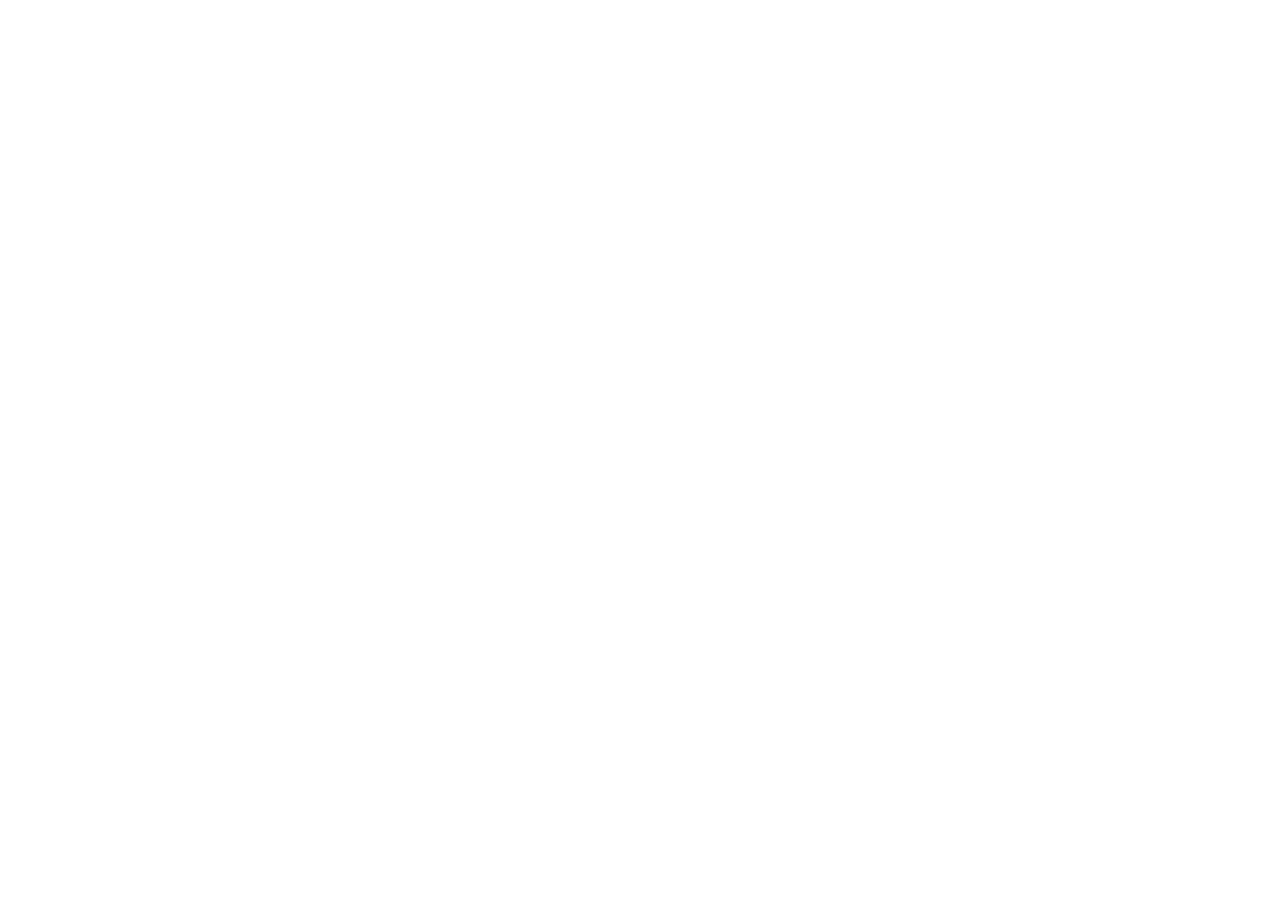
==== 2-Flex/index.html @ b932be18 "comit-1" ====
<!DOCTYPE html>
<html lang="es">
  <head>
    <meta charset="UTF-8" />
    <meta http-equiv="X-UA-Compatible" content="IE=edge" />
    <meta name="viewport" content="width=device-width, initial-scale=1.0" />
    <title>Ejercicio Flex</title>
    <link rel="stylesheet" href="/2-Flex/css/style.css" />
  </head>

  <body></body>
</html>
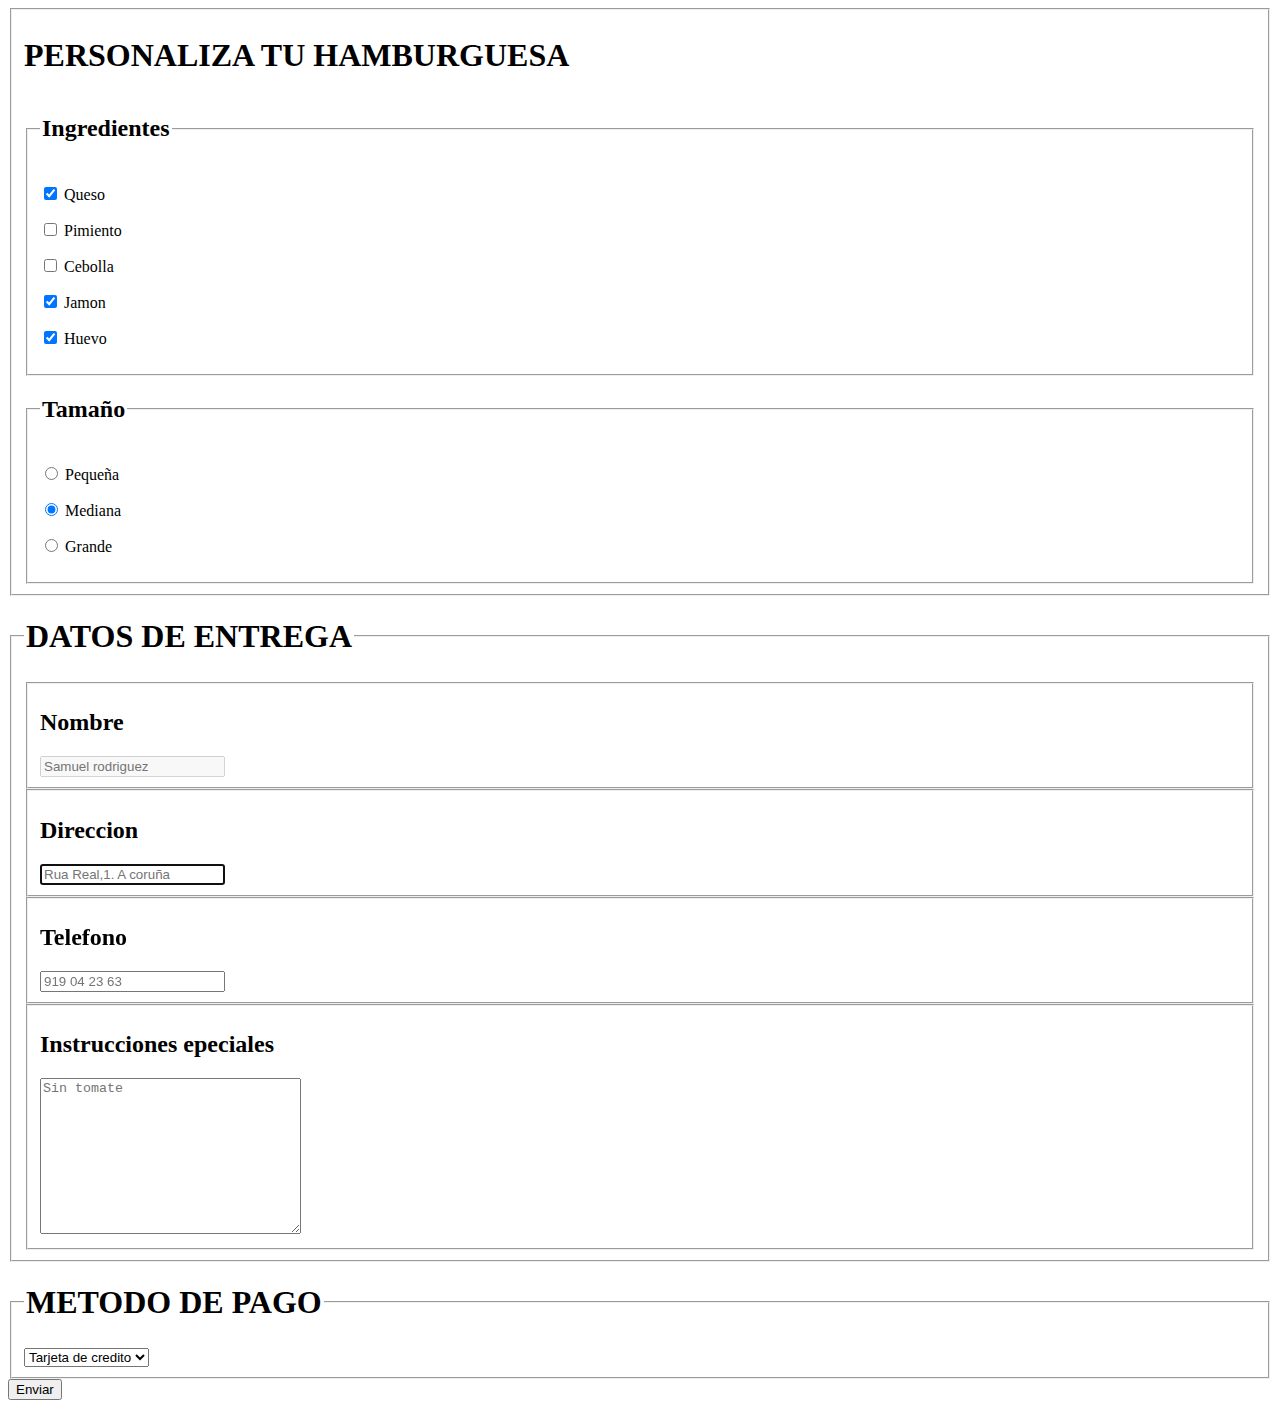
==== commit 35d1fb17: "comit-2" ====
--- a/2-Flex/index.html
+++ b/2-Flex/index.html
@@ -8,5 +8,105 @@
     <link rel="stylesheet" href="/2-Flex/css/style.css" />
   </head>
 
-  <body></body>
+  <body>
+    <form>
+      <fieldset id="person">
+        <h1>PERSONALIZA TU HAMBURGUESA</h1>
+        <fieldset>
+          <legend><h2>Ingredientes</h2></legend>
+          <p>
+            <input checked type="checkbox" id="queso" name="queso" />
+            <label for="queso">Queso</label>
+          </p>
+          <p>
+            <input type="checkbox" id="pimiento" name="pimiento" />
+            <label for="pimiento">Pimiento</label>
+          </p>
+          <p>
+            <input type="checkbox" id="cebolla" name="cebolla" />
+            <label for="cebolla">Cebolla</label>
+          </p>
+          <p>
+            <input checked type="checkbox" id="jamon" name="jamon" />
+            <label for="jamon">Jamon</label>
+          </p>
+          <p>
+            <input checked type="checkbox" id="huevo" name="huevo" />
+            <label for="huevo">Huevo</label>
+          </p>
+        </fieldset>
+        <fieldset id="tamaño">
+          <legend><h2>Tamaño</h2></legend>
+          <p>
+            <input type="radio" id="pequeña" name="pequeña" />
+            <label for="pequeña">Pequeña</label>
+          </p>
+          <p>
+            <input checked type="radio" id="mediana" name="mediana" />
+            <label for="mediana">Mediana</label>
+          </p>
+          <p>
+            <input type="radio" id="grande" name="grande" />
+            <label for="grande">Grande</label>
+          </p>
+        </fieldset>
+      </fieldset>
+
+      <fieldset id="datos">
+        <legend>
+          <h1>DATOS DE ENTREGA</h1>
+        </legend>
+
+        <fieldset>
+          <h2>Nombre</h2>
+          <label for="num"></label>
+          <input
+            type="text"
+            id="num"
+            name="num"
+            disabled
+            placeholder="Samuel rodriguez"
+          />
+        </fieldset>
+
+        <fieldset>
+          <h2>Direccion</h2>
+          <label for="tel"></label>
+          <input
+            type="text"
+            id="tel"
+            name="tel"
+            autofocus
+            placeholder="Rua Real,1. A coruña"
+          />
+        </fieldset>
+
+        <fieldset>
+          <h2>Telefono</h2>
+          <label for="web"></label>
+          <input type="tel" id="web" name="web" placeholder="919 04 23 63" />
+        </fieldset>
+
+        <fieldset>
+          <h2>Instrucciones epeciales</h2>
+          <textarea
+            name="comentarios"
+            id="comentarios"
+            cols="30"
+            rows="10"
+            placeholder="Sin tomate"
+          ></textarea>
+        </fieldset>
+      </fieldset>
+
+      <fieldset id="pago">
+        <legend><h1>METODO DE PAGO</h1></legend>
+        <select name="simpsons" id="simpsons">
+          <option selected value="">Tarjeta de credito</option>
+        </select>
+      </fieldset>
+
+      <button type="submit">Enviar</button>
+    </form>
+  </body>
 </html>
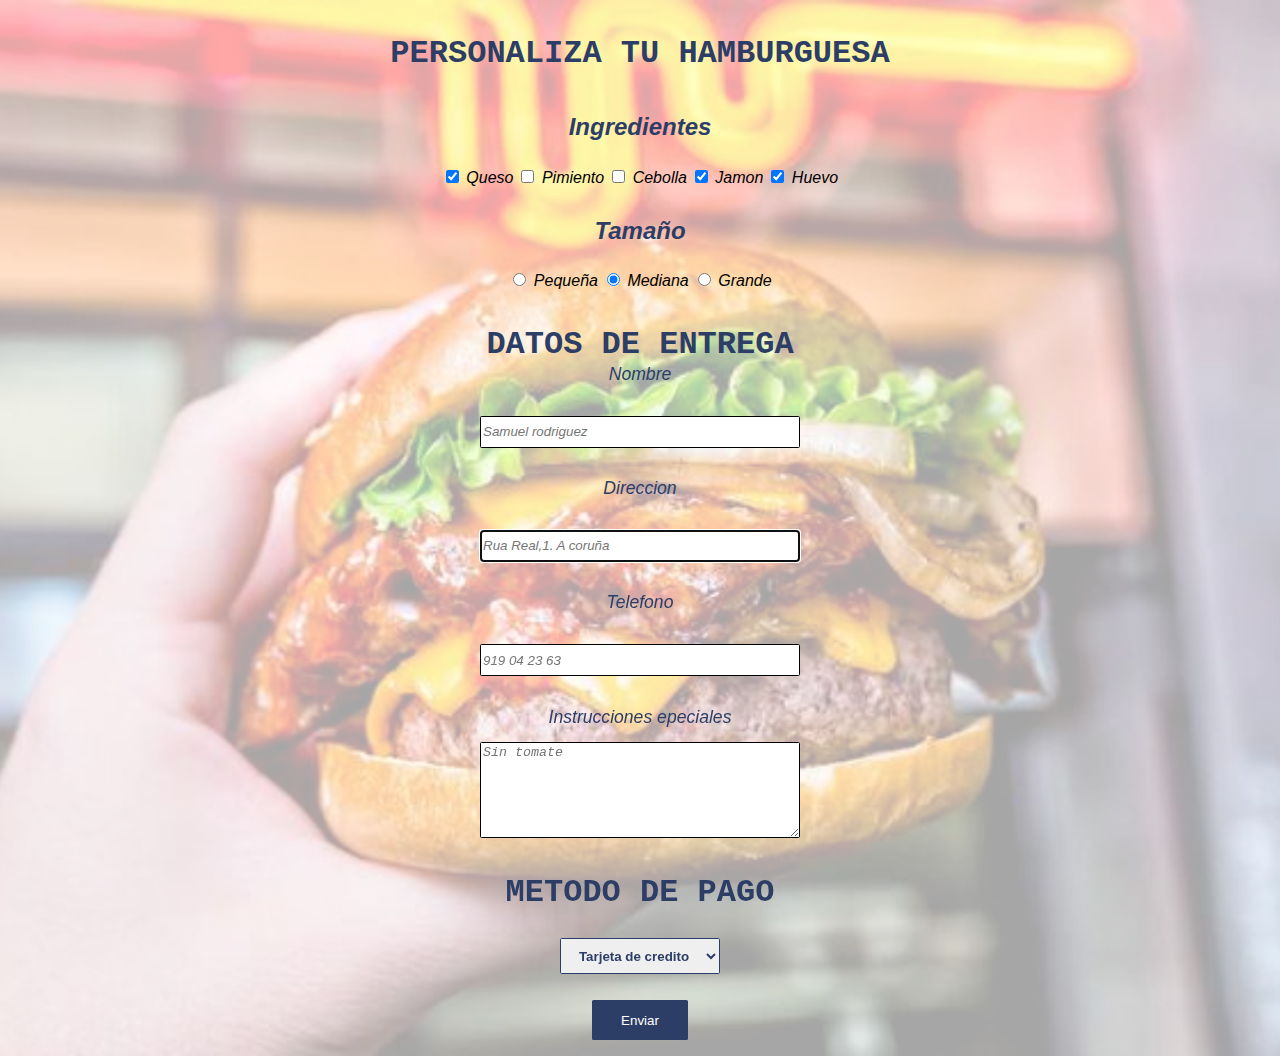
==== commit 8875bc5d: "comit-3" ====
--- a/2-Flex/index.html
+++ b/2-Flex/index.html
@@ -9,46 +9,55 @@
   </head>
 
   <body>
-    <form>
+    <form action="GET">
       <fieldset id="person">
         <h1>PERSONALIZA TU HAMBURGUESA</h1>
         <fieldset>
           <legend><h2>Ingredientes</h2></legend>
-          <p>
+
+          <section>
             <input checked type="checkbox" id="queso" name="queso" />
             <label for="queso">Queso</label>
-          </p>
-          <p>
+          </section>
+
+          <section>
             <input type="checkbox" id="pimiento" name="pimiento" />
             <label for="pimiento">Pimiento</label>
-          </p>
-          <p>
+          </section>
+
+          <section>
             <input type="checkbox" id="cebolla" name="cebolla" />
             <label for="cebolla">Cebolla</label>
-          </p>
-          <p>
+          </section>
+
+          <section>
             <input checked type="checkbox" id="jamon" name="jamon" />
             <label for="jamon">Jamon</label>
-          </p>
-          <p>
+          </section>
+
+          <section>
             <input checked type="checkbox" id="huevo" name="huevo" />
             <label for="huevo">Huevo</label>
-          </p>
+          </section>
         </fieldset>
+
         <fieldset id="tamaño">
           <legend><h2>Tamaño</h2></legend>
-          <p>
+
+          <section>
             <input type="radio" id="pequeña" name="pequeña" />
             <label for="pequeña">Pequeña</label>
-          </p>
-          <p>
-            <input checked type="radio" id="mediana" name="mediana" />
+          </section>
+
+          <section>
+            <input checked type="radio" id="mediana" name="mediana" required />
             <label for="mediana">Mediana</label>
-          </p>
-          <p>
+          </section>
+
+          <section>
             <input type="radio" id="grande" name="grande" />
             <label for="grande">Grande</label>
-          </p>
+          </section>
         </fieldset>
       </fieldset>
 
@@ -56,38 +65,35 @@
         <legend>
           <h1>DATOS DE ENTREGA</h1>
         </legend>
-
-        <fieldset>
+        <section>
           <h2>Nombre</h2>
-          <label for="num"></label>
+          <label for="nombre"></label>
           <input
             type="text"
-            id="num"
-            name="num"
-            disabled
+            id="nombre"
+            name="nombre"
             placeholder="Samuel rodriguez"
           />
-        </fieldset>
-
-        <fieldset>
+        </section>
+        <section>
           <h2>Direccion</h2>
           <label for="tel"></label>
           <input
             type="text"
-            id="tel"
-            name="tel"
+            id="direccion"
+            name="direccion"
             autofocus
             placeholder="Rua Real,1. A coruña"
           />
-        </fieldset>
+        </section>
 
-        <fieldset>
+        <section>
           <h2>Telefono</h2>
-          <label for="web"></label>
-          <input type="tel" id="web" name="web" placeholder="919 04 23 63" />
-        </fieldset>
+          <label for="tel"></label>
+          <input type="tel" id="tel" name="tel" placeholder="919 04 23 63" />
+        </section>
 
-        <fieldset>
+        <section>
           <h2>Instrucciones epeciales</h2>
           <textarea
             name="comentarios"
@@ -96,7 +102,7 @@
             rows="10"
             placeholder="Sin tomate"
           ></textarea>
-        </fieldset>
+        </section>
       </fieldset>
 
       <fieldset id="pago">
--- a/2-Flex/css/style.css
+++ b/2-Flex/css/style.css
@@ -0,0 +1,89 @@
+* {
+  box-sizing: border-box;
+  border-style: none;
+}
+
+/*FONDO PAGINA*/
+
+html {
+  background-image: url(/2-Flex/img/hamburguesa.png);
+  background-repeat: no-repeat;
+  background-size: cover;
+  background-position: center;
+}
+
+/*TITULOS*/
+
+h1 {
+  font-family: "Courier New", Courier, monospace;
+  color: rgb(44, 62, 102);
+  font-weight: bold;
+}
+h2 {
+  font-family: Arial, Helvetica, sans-serif;
+  font-style: italic;
+  font-weight: normal;
+  font-size: 1.1rem;
+  color: rgb(44, 62, 102);
+}
+
+#person h2 {
+  font-size: 1.5rem;
+  font-weight: bold;
+}
+
+fieldset {
+  text-align: center;
+}
+
+#person section {
+  display: inline-block;
+  font-style: italic;
+  font-family: Arial, Helvetica, sans-serif;
+}
+
+#datos h1 {
+  height: 0.1rem;
+  margin: 1rem;
+  padding: 0rem;
+}
+#datos input {
+  font-style: italic;
+  width: 20rem;
+  height: 2rem;
+  border-radius: 0.1rem;
+  border: solid 0.1rem;
+  margin: 1rem;
+}
+
+textarea {
+  width: 20rem;
+  height: 6rem;
+  font-style: italic;
+  border-radius: 0.1rem;
+  border: solid 0.1rem;
+}
+
+select {
+  width: 10rem;
+  height: 2.3rem;
+  text-align: center;
+  font-weight: bold;
+  color: rgb(44, 62, 102);
+  border-radius: 0.1rem;
+  border: solid 0.1rem;
+}
+
+button {
+  margin: 1rem;
+  width: 6rem;
+  height: 2.5rem;
+  margin-left: auto;
+  margin-right: auto;
+  display: block;
+  border-radius: 0.1rem;
+  border: solid 0.1rem;
+  color: white;
+  background-color: rgb(44, 62, 102);
+  border: none;
+}
